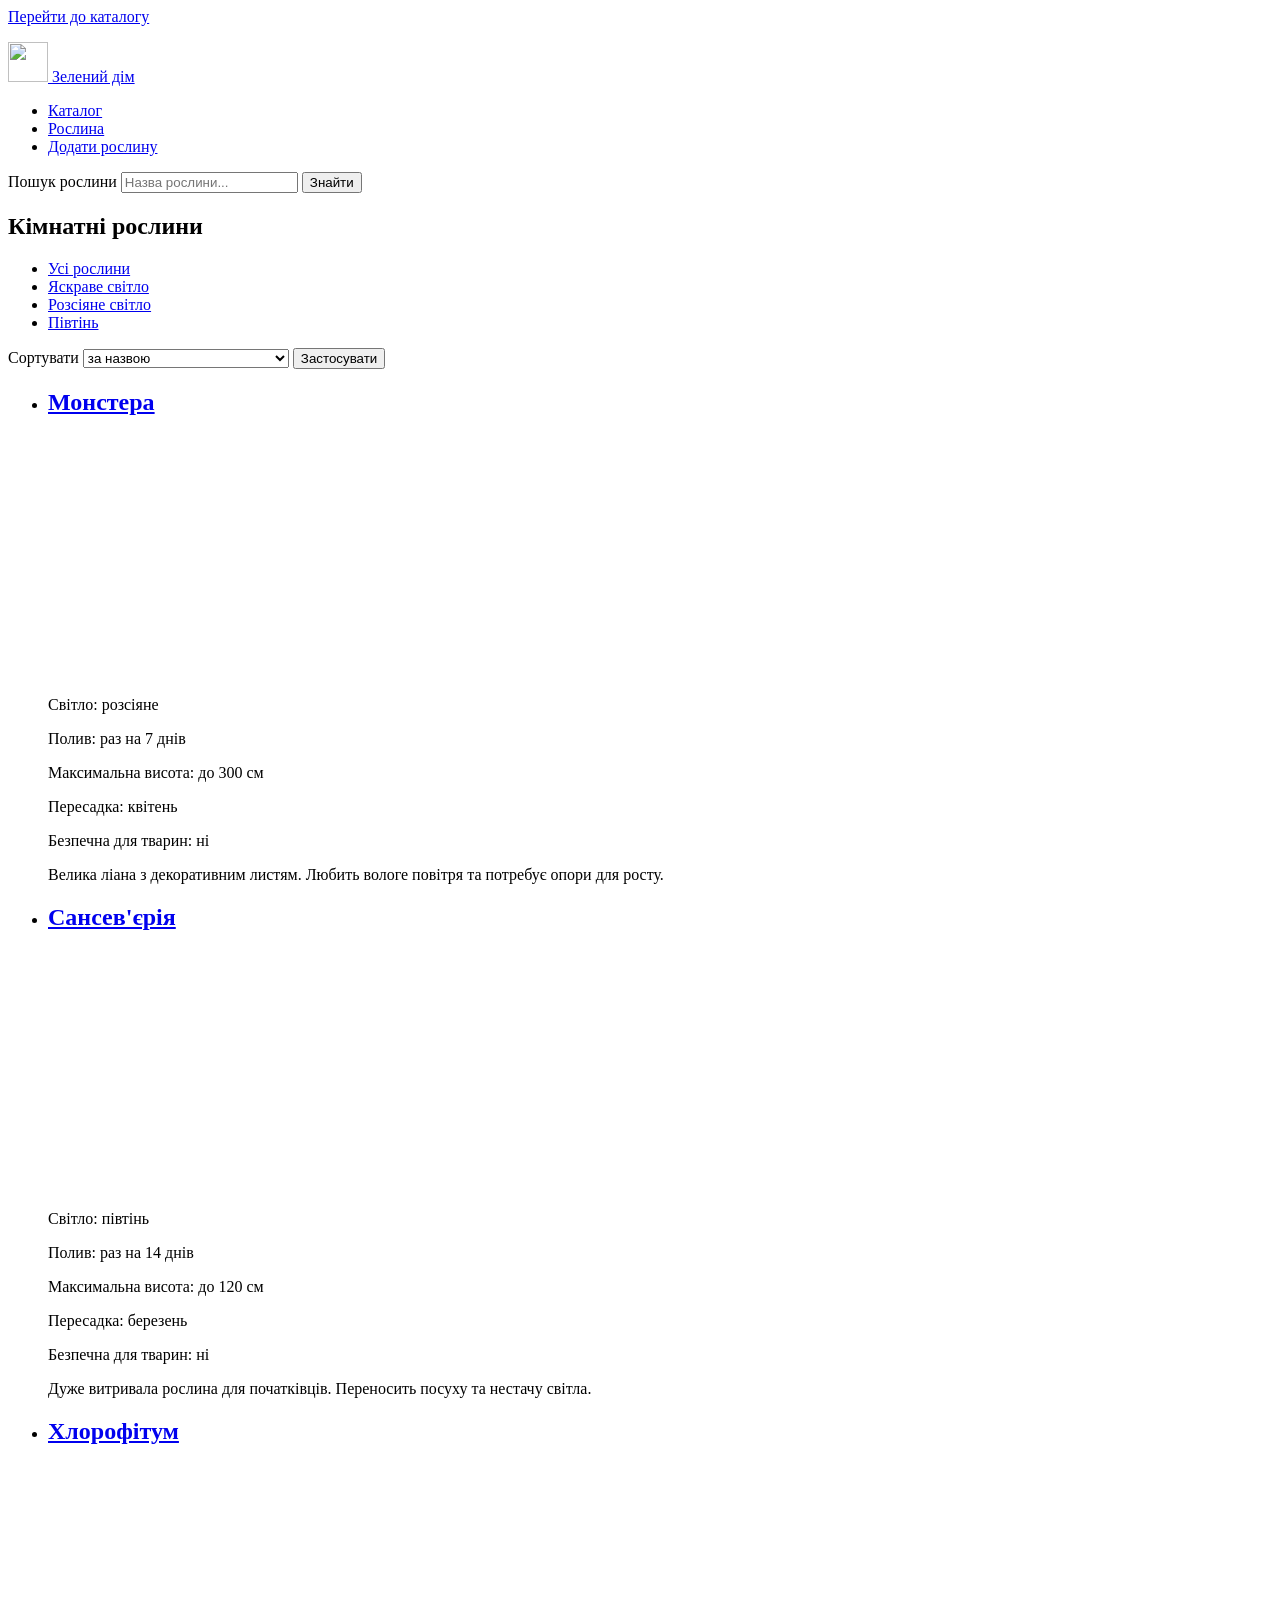
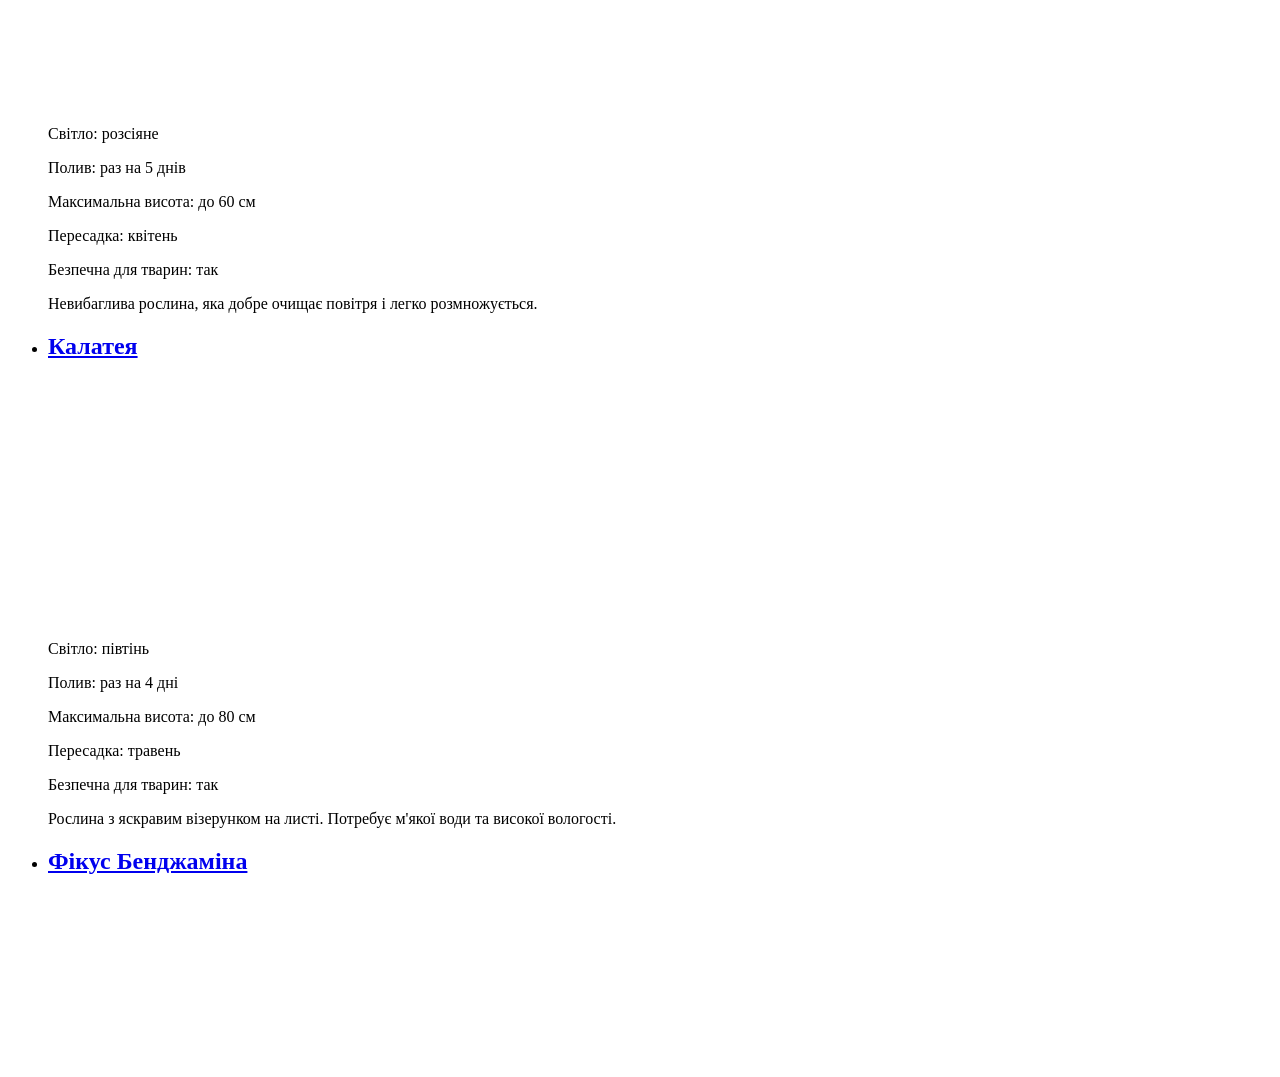
==== index.html @ 75d13a65 "Створено семантичну розмітку каталогу кімнатних рослин" ====
<!DOCTYPE html>
<html lang="uk">
<head>
  <meta charset="UTF-8">
  <meta name="viewport" content="width=device-width, initial-scale=1.0">
  <title>Кімнатні рослини</title>
</head>
<body>
  <a href="#catalog">Перейти до каталогу</a>

  <header>
    <p>
      <a href="#catalog">
        <img src="images/logo.svg" width="40" height="40" alt="">
        Зелений дім
      </a>
    </p>

    <nav aria-label="Основна навігація">
      <ul>
        <li><a href="#catalog">Каталог</a></li>
        <li><a href="#item">Рослина</a></li>
        <li><a href="#add">Додати рослину</a></li>
      </ul>
    </nav>

    <search>
      <form action="#catalog" method="get">
        <label for="search">Пошук рослини</label>
        <input id="search" name="q" type="search" placeholder="Назва рослини..." maxlength="80">
        <button type="submit">Знайти</button>
      </form>
    </search>
  </header>

  <main>
    <section id="catalog" aria-labelledby="catalog-title">
      <h1 id="catalog-title">Кімнатні рослини</h1>

      <nav aria-label="Категорії каталогу">
        <ul>
          <li><a href="#catalog" aria-current="page">Усі рослини</a></li>
          <li><a href="#catalog">Яскраве світло</a></li>
          <li><a href="#catalog">Розсіяне світло</a></li>
          <li><a href="#catalog">Півтінь</a></li>
        </ul>
      </nav>

      <form action="#catalog" method="get">
        <label for="sort">Сортувати</label>
        <select id="sort" name="sort">
          <option value="name" selected>за назвою</option>
          <option value="water-asc">за поливом: спочатку частіше</option>
          <option value="water-desc">за поливом: спочатку рідше</option>
        </select>
        <button type="submit">Застосувати</button>
      </form>

      <ul>
        <li>
          <article id="item">
            <h2><a href="#item">Монстера</a></h2>
            <p>
              <img src="images/monstera-320w.jpg"
                   srcset="images/monstera-320w.jpg 320w, images/monstera-800w.jpg 800w"
                   sizes="(max-width: 600px) 320px, 800px"
                   width="320" height="240"
                   alt="Монстера з великим розрізаним листям">
            </p>
            <p>Світло: розсіяне</p>
            <p>Полив: раз на <data value="7">7 днів</data></p>
            <p>Максимальна висота: до 300 см</p>
            <p>Пересадка: <time datetime="2027-04">квітень</time></p>
            <p>Безпечна для тварин: ні</p>
            <p>Велика ліана з декоративним листям. Любить вологе повітря та потребує опори для росту.</p>
          </article>
        </li>
        <li>
          <article>
            <h2><a href="#item">Сансев'єрія</a></h2>
            <p>
              <img src="images/sansevieria-320w.jpg"
                   srcset="images/sansevieria-320w.jpg 320w, images/sansevieria-800w.jpg 800w"
                   sizes="(max-width: 600px) 320px, 800px"
                   width="320" height="240"
                   alt="Сансев'єрія з прямим смугастим листям"
                   loading="lazy">
            </p>
            <p>Світло: півтінь</p>
            <p>Полив: раз на <data value="14">14 днів</data></p>
            <p>Максимальна висота: до 120 см</p>
            <p>Пересадка: <time datetime="2027-03">березень</time></p>
            <p>Безпечна для тварин: ні</p>
            <p>Дуже витривала рослина для початківців. Переносить посуху та нестачу світла.</p>
          </article>
        </li>
        <li>
          <article>
            <h2><a href="#item">Хлорофітум</a></h2>
            <p>
              <img src="images/chlorophytum-320w.jpg"
                   srcset="images/chlorophytum-320w.jpg 320w, images/chlorophytum-800w.jpg 800w"
                   sizes="(max-width: 600px) 320px, 800px"
                   width="320" height="240"
                   alt="Хлорофітум з довгим смугастим листям"
                   loading="lazy">
            </p>
            <p>Світло: розсіяне</p>
            <p>Полив: раз на <data value="5">5 днів</data></p>
            <p>Максимальна висота: до 60 см</p>
            <p>Пересадка: <time datetime="2027-04">квітень</time></p>
            <p>Безпечна для тварин: так</p>
            <p>Невибаглива рослина, яка добре очищає повітря і легко розмножується.</p>
          </article>
        </li>
        <li>
          <article>
            <h2><a href="#item">Калатея</a></h2>
            <p>
              <img src="images/calathea-320w.jpg"
                   srcset="images/calathea-320w.jpg 320w, images/calathea-800w.jpg 800w"
                   sizes="(max-width: 600px) 320px, 800px"
                   width="320" height="240"
                   alt="Калатея з візерунчастим листям"
                   loading="lazy">
            </p>
            <p>Світло: півтінь</p>
            <p>Полив: раз на <data value="4">4 дні</data></p>
            <p>Максимальна висота: до 80 см</p>
            <p>Пересадка: <time datetime="2027-05">травень</time></p>
            <p>Безпечна для тварин: так</p>
            <p>Рослина з яскравим візерунком на листі. Потребує м'якої води та високої вологості.</p>
          </article>
        </li>
        <li>
          <article>
            <h2><a href="#item">Фікус Бенджаміна</a></h2>
            <p>
              <img src="images/ficus-320w.jpg"
                   srcset="images/ficus-320w.jpg 320w, images/ficus-800w.jpg 800w"
                   sizes="(max-width: 600px) 320px, 800px"
                   width="320" height="240"
                   alt="Фікус Бенджаміна з дрібним глянцевим листям"
                   loading="lazy">
            </p>
            <p>Світло: яскраве</p>
            <p>Полив: раз на <data value="7">7 днів</data></p>
            <p>Максимальна висота: до 300 см</p>
            <p>Пересадка: <time datetime="2027-03">березень</time></p>
            <p>Безпечна для тварин: ні</p>
            <p>Деревце з густою кроною. Не любить переставлянь і протягів.</p>
          </article>
        </li>
        <li>
          <article>
            <h2><a href="#item">Ехеверія</a></h2>
            <p>
              <img src="images/echeveria-320w.jpg"
                   srcset="images/echeveria-320w.jpg 320w, images/echeveria-800w.jpg 800w"
                   sizes="(max-width: 600px) 320px, 800px"
                   width="320" height="240"
                   alt="Ехеверія — сукулент із щільною розеткою листя"
                   loading="lazy">
            </p>
            <p>Світло: яскраве</p>
            <p>Полив: раз на <data value="14">14 днів</data></p>
            <p>Максимальна висота: до 25 см</p>
            <p>Пересадка: <time datetime="2027-04">квітень</time></p>
            <p>Безпечна для тварин: так</p>
            <p>Компактний сукулент для сонячного підвіконня. Поливати лише після просихання ґрунту.</p>
          </article>
        </li>
      </ul>
    </section>

    <section id="add" aria-labelledby="add-title">
      <h2 id="add-title">Додати рослину</h2>
      <form action="#add" method="post">
        <p>
          <label for="water">Полив, раз на скільки днів</label>
          <input id="water" name="water" type="number" required min="1" max="60" step="1" placeholder="7">
        </p>

        <p>
          <label for="repot">Місяць пересадки</label>
          <input id="repot" name="repot" type="text" required maxlength="20" placeholder="Квітень" pattern="^[А-Яа-яІіЇїЄє]+$" title="Вкажіть місяць кирилицею">
        </p>

        <p>
          <label for="image">Посилання на зображення</label>
          <input id="image" name="image" type="url" maxlength="2048" placeholder="https://">
        </p>

        <p>
          <label for="description">Опис догляду</label>
          <textarea id="description" name="description" required maxlength="300" rows="4" placeholder="Короткий опис догляду за рослиною"></textarea>
        </p>

        <fieldset>
          <p>
            <label>
              <input id="pet-safe" name="petSafe" type="checkbox">
              Безпечна для тварин
            </label>
          </p>
        </fieldset>

        <p>
          <button type="submit">Зберегти</button>
          <button type="reset">Скасувати</button>
        </p>
      </form>
    </section>
  </main>

  <footer id="contacts">
    <h2>Контактна інформація</h2>
    <address>
      <p>Розробник: Чирва Данііл, група ІН-42/1</p>
      <p>Email: <a href="mailto:dominatorunior@gmail.com">dominatorunior@gmail.com</a></p>
      <p>GitHub: <a href="https://github.com/chyrva79-tech/WEB-houseplants-project">chyrva79-tech/WEB-houseplants-project</a></p>
    </address>
    <p>&copy; 2026 Кімнатні рослини. Усі права захищено.</p>
  </footer>
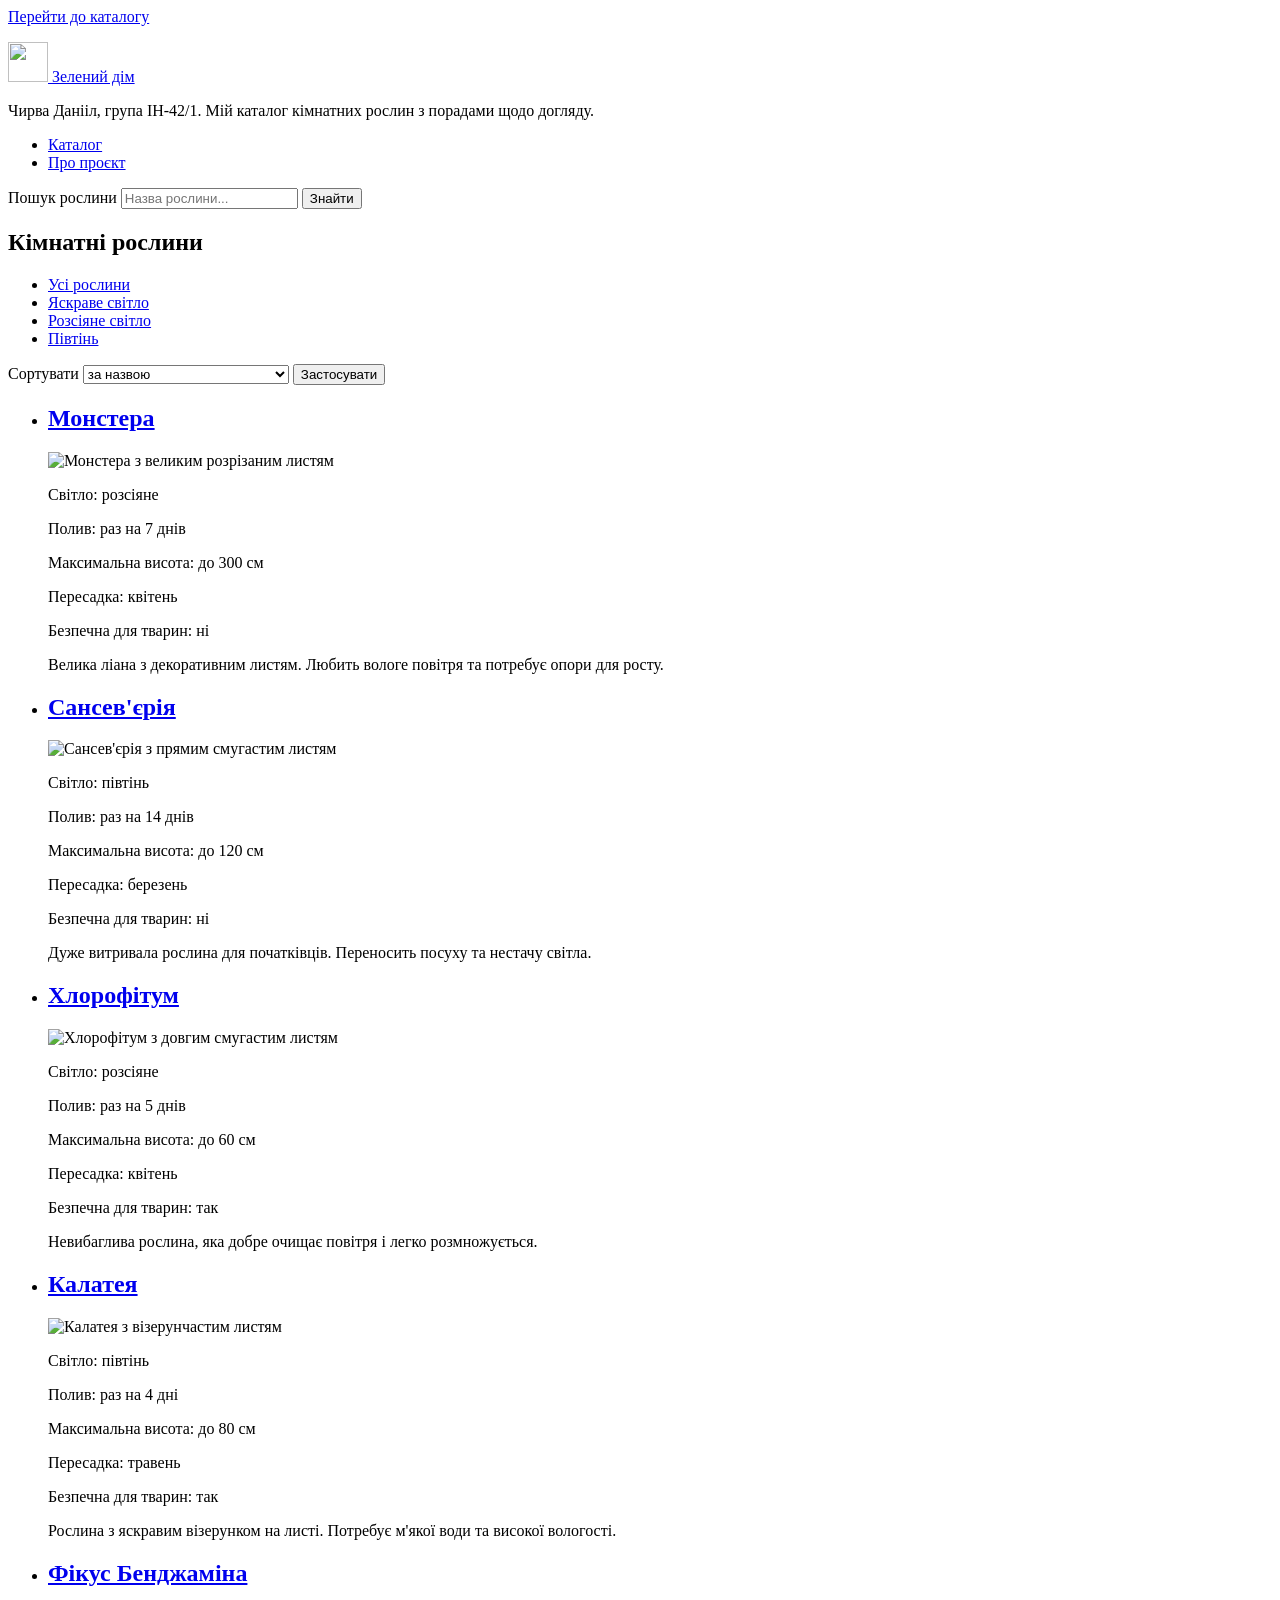
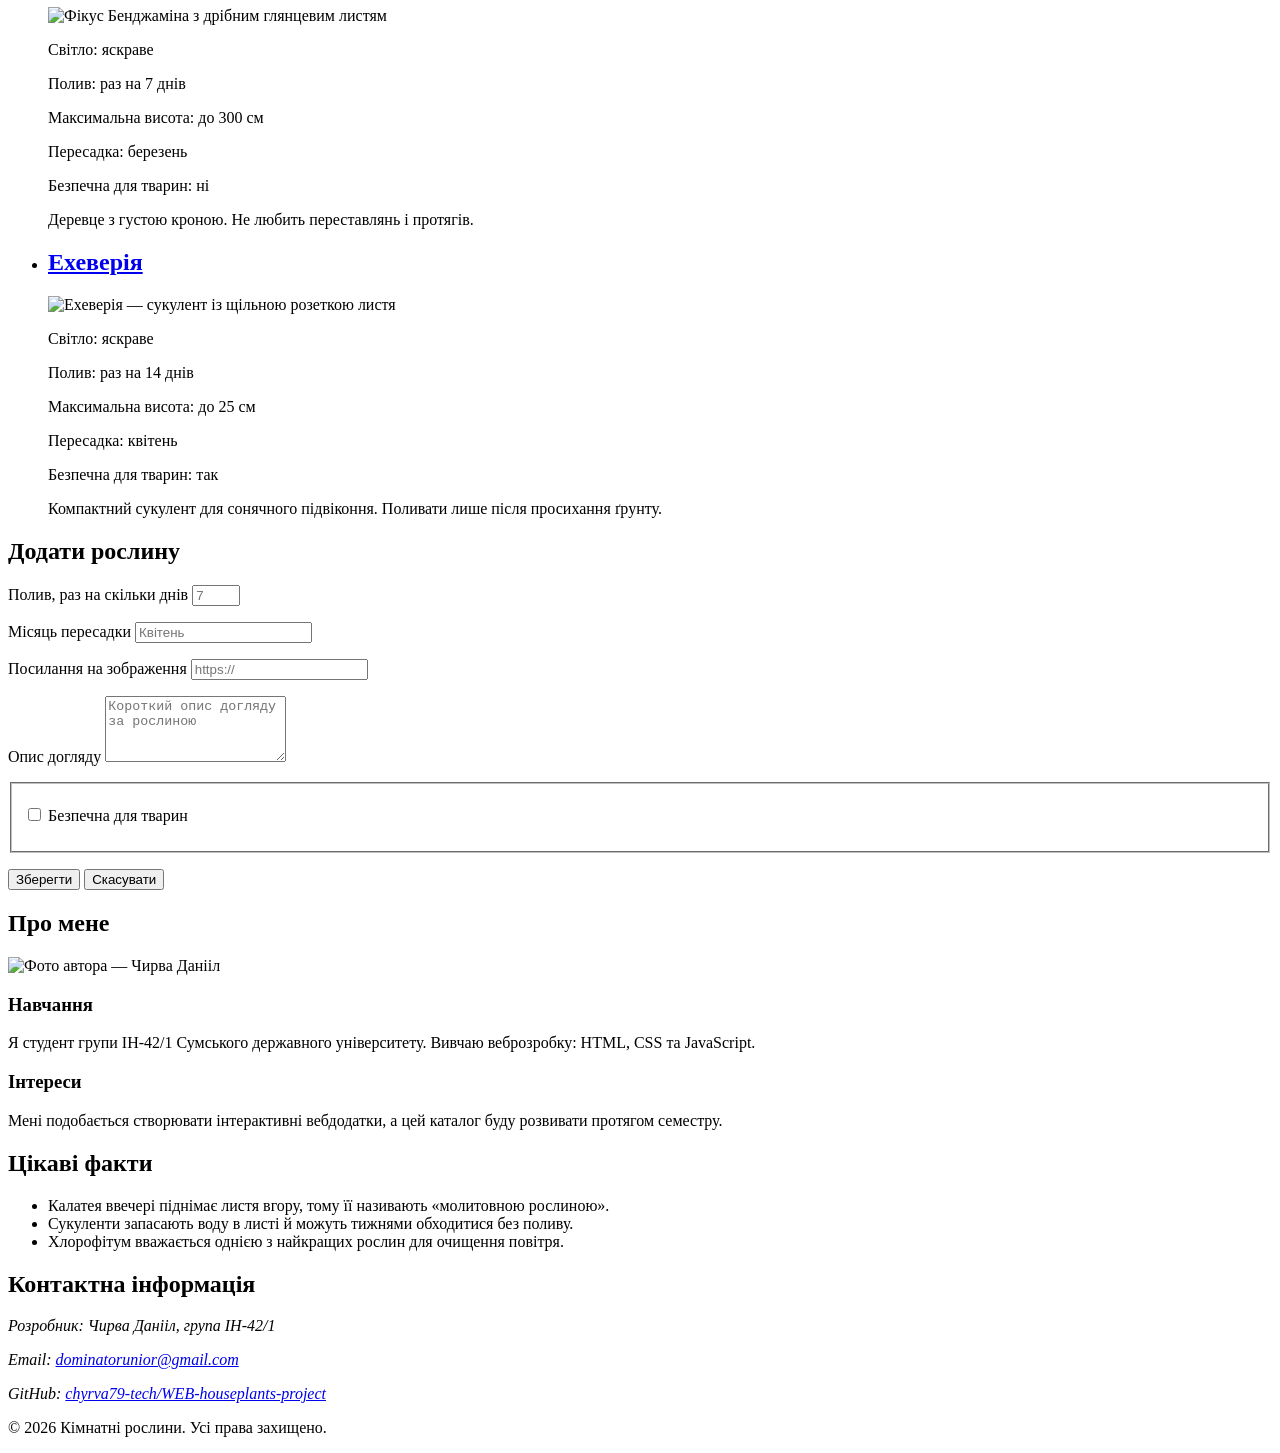
==== commit 1f782ea0: "Картки каталогу пов'язано зі сторінкою опису рослини, додано favicon" ====
--- a/index.html
+++ b/index.html
@@ -3,29 +3,31 @@
 <head>
   <meta charset="UTF-8">
   <meta name="viewport" content="width=device-width, initial-scale=1.0">
-  <title>Кімнатні рослини</title>
+  <title>Каталог кімнатних рослин – Зелений дім</title>
+  <meta name="description" content="Каталог кімнатних рослин: вимоги до світла, частота поливу, висота та безпечність для тварин.">
+  <link rel="icon" href="favicon.ico" type="image/x-icon">
 </head>
 <body>
   <a href="#catalog">Перейти до каталогу</a>
 
   <header>
     <p>
-      <a href="#catalog">
+      <a href="index.html">
         <img src="images/logo.svg" width="40" height="40" alt="">
         Зелений дім
       </a>
     </p>
+    <p class="owner">Чирва Данііл, група ІН-42/1. Мій каталог кімнатних рослин з порадами щодо догляду.</p>
 
     <nav aria-label="Основна навігація">
       <ul>
-        <li><a href="#catalog">Каталог</a></li>
-        <li><a href="#item">Рослина</a></li>
-        <li><a href="#add">Додати рослину</a></li>
+        <li><a href="index.html" aria-current="page">Каталог</a></li>
+        <li><a href="about.html">Про проєкт</a></li>
       </ul>
     </nav>
 
     <search>
-      <form action="#catalog" method="get">
+      <form action="index.html" method="get">
         <label for="search">Пошук рослини</label>
         <input id="search" name="q" type="search" placeholder="Назва рослини..." maxlength="80">
         <button type="submit">Знайти</button>
@@ -46,7 +48,7 @@
         </ul>
       </nav>
 
-      <form action="#catalog" method="get">
+      <form class="sort-form" action="#catalog" method="get">
         <label for="sort">Сортувати</label>
         <select id="sort" name="sort">
           <option value="name" selected>за назвою</option>
@@ -56,16 +58,18 @@
         <button type="submit">Застосувати</button>
       </form>
 
-      <ul>
-        <li>
-          <article id="item">
-            <h2><a href="#item">Монстера</a></h2>
+      <ul class="catalog-list">
+        <li>
+          <article class="plant-card">
+            <h2><a href="details.html">Монстера</a></h2>
             <p>
               <img src="images/monstera-320w.jpg"
                    srcset="images/monstera-320w.jpg 320w, images/monstera-800w.jpg 800w"
                    sizes="(max-width: 600px) 320px, 800px"
                    width="320" height="240"
-                   alt="Монстера з великим розрізаним листям">
+                   title="Монстера"
+                   alt="Монстера з великим розрізаним листям"
+                   fetchpriority="high">
             </p>
             <p>Світло: розсіяне</p>
             <p>Полив: раз на <data value="7">7 днів</data></p>
@@ -76,13 +80,14 @@
           </article>
         </li>
         <li>
-          <article>
-            <h2><a href="#item">Сансев'єрія</a></h2>
+          <article class="plant-card">
+            <h2><a href="details.html">Сансев'єрія</a></h2>
             <p>
               <img src="images/sansevieria-320w.jpg"
                    srcset="images/sansevieria-320w.jpg 320w, images/sansevieria-800w.jpg 800w"
                    sizes="(max-width: 600px) 320px, 800px"
                    width="320" height="240"
+                   title="Сансев'єрія"
                    alt="Сансев'єрія з прямим смугастим листям"
                    loading="lazy">
             </p>
@@ -95,13 +100,14 @@
           </article>
         </li>
         <li>
-          <article>
-            <h2><a href="#item">Хлорофітум</a></h2>
+          <article class="plant-card">
+            <h2><a href="details.html">Хлорофітум</a></h2>
             <p>
               <img src="images/chlorophytum-320w.jpg"
                    srcset="images/chlorophytum-320w.jpg 320w, images/chlorophytum-800w.jpg 800w"
                    sizes="(max-width: 600px) 320px, 800px"
                    width="320" height="240"
+                   title="Хлорофітум"
                    alt="Хлорофітум з довгим смугастим листям"
                    loading="lazy">
             </p>
@@ -114,13 +120,14 @@
           </article>
         </li>
         <li>
-          <article>
-            <h2><a href="#item">Калатея</a></h2>
+          <article class="plant-card">
+            <h2><a href="details.html">Калатея</a></h2>
             <p>
               <img src="images/calathea-320w.jpg"
                    srcset="images/calathea-320w.jpg 320w, images/calathea-800w.jpg 800w"
                    sizes="(max-width: 600px) 320px, 800px"
                    width="320" height="240"
+                   title="Калатея"
                    alt="Калатея з візерунчастим листям"
                    loading="lazy">
             </p>
@@ -133,13 +140,14 @@
           </article>
         </li>
         <li>
-          <article>
-            <h2><a href="#item">Фікус Бенджаміна</a></h2>
+          <article class="plant-card">
+            <h2><a href="details.html">Фікус Бенджаміна</a></h2>
             <p>
               <img src="images/ficus-320w.jpg"
                    srcset="images/ficus-320w.jpg 320w, images/ficus-800w.jpg 800w"
                    sizes="(max-width: 600px) 320px, 800px"
                    width="320" height="240"
+                   title="Фікус Бенджаміна"
                    alt="Фікус Бенджаміна з дрібним глянцевим листям"
                    loading="lazy">
             </p>
@@ -152,13 +160,14 @@
           </article>
         </li>
         <li>
-          <article>
-            <h2><a href="#item">Ехеверія</a></h2>
+          <article class="plant-card">
+            <h2><a href="details.html">Ехеверія</a></h2>
             <p>
               <img src="images/echeveria-320w.jpg"
                    srcset="images/echeveria-320w.jpg 320w, images/echeveria-800w.jpg 800w"
                    sizes="(max-width: 600px) 320px, 800px"
                    width="320" height="240"
+                   title="Ехеверія"
                    alt="Ехеверія — сукулент із щільною розеткою листя"
                    loading="lazy">
             </p>
@@ -173,7 +182,7 @@
       </ul>
     </section>
 
-    <section id="add" aria-labelledby="add-title">
+    <section id="add" class="add-plant" aria-labelledby="add-title">
       <h2 id="add-title">Додати рослину</h2>
       <form action="#add" method="post">
         <p>
@@ -211,7 +220,30 @@
         </p>
       </form>
     </section>
+
+    <article id="about" class="about" aria-labelledby="about-title">
+      <h2 id="about-title">Про мене</h2>
+      <p>
+        <img src="images/avatar.jpg" width="220" height="300"
+             alt="Фото автора — Чирва Данііл"
+             title="Чирва Данііл"
+             loading="lazy">
+      </p>
+      <h3>Навчання</h3>
+      <p>Я студент групи ІН-42/1 Сумського державного університету. Вивчаю веброзробку: HTML, CSS та JavaScript.</p>
+      <h3>Інтереси</h3>
+      <p>Мені подобається створювати інтерактивні вебдодатки, а цей каталог буду розвивати протягом семестру.</p>
+    </article>
   </main>
+
+  <aside class="facts" aria-labelledby="facts-title">
+    <h2 id="facts-title">Цікаві факти</h2>
+    <ul>
+      <li>Калатея ввечері піднімає листя вгору, тому її називають «молитовною рослиною».</li>
+      <li>Сукуленти запасають воду в листі й можуть тижнями обходитися без поливу.</li>
+      <li>Хлорофітум вважається однією з найкращих рослин для очищення повітря.</li>
+    </ul>
+  </aside>
 
   <footer id="contacts">
     <h2>Контактна інформація</h2>
@@ -220,5 +252,7 @@
       <p>Email: <a href="mailto:dominatorunior@gmail.com">dominatorunior@gmail.com</a></p>
       <p>GitHub: <a href="https://github.com/chyrva79-tech/WEB-houseplants-project">chyrva79-tech/WEB-houseplants-project</a></p>
     </address>
-    <p>&copy; 2026 Кімнатні рослини. Усі права захищено.</p>
-  </footer>+    <p>&copy; <time datetime="2026">2026</time> Кімнатні рослини. Усі права захищено.</p>
+  </footer>
+</body>
+</html>
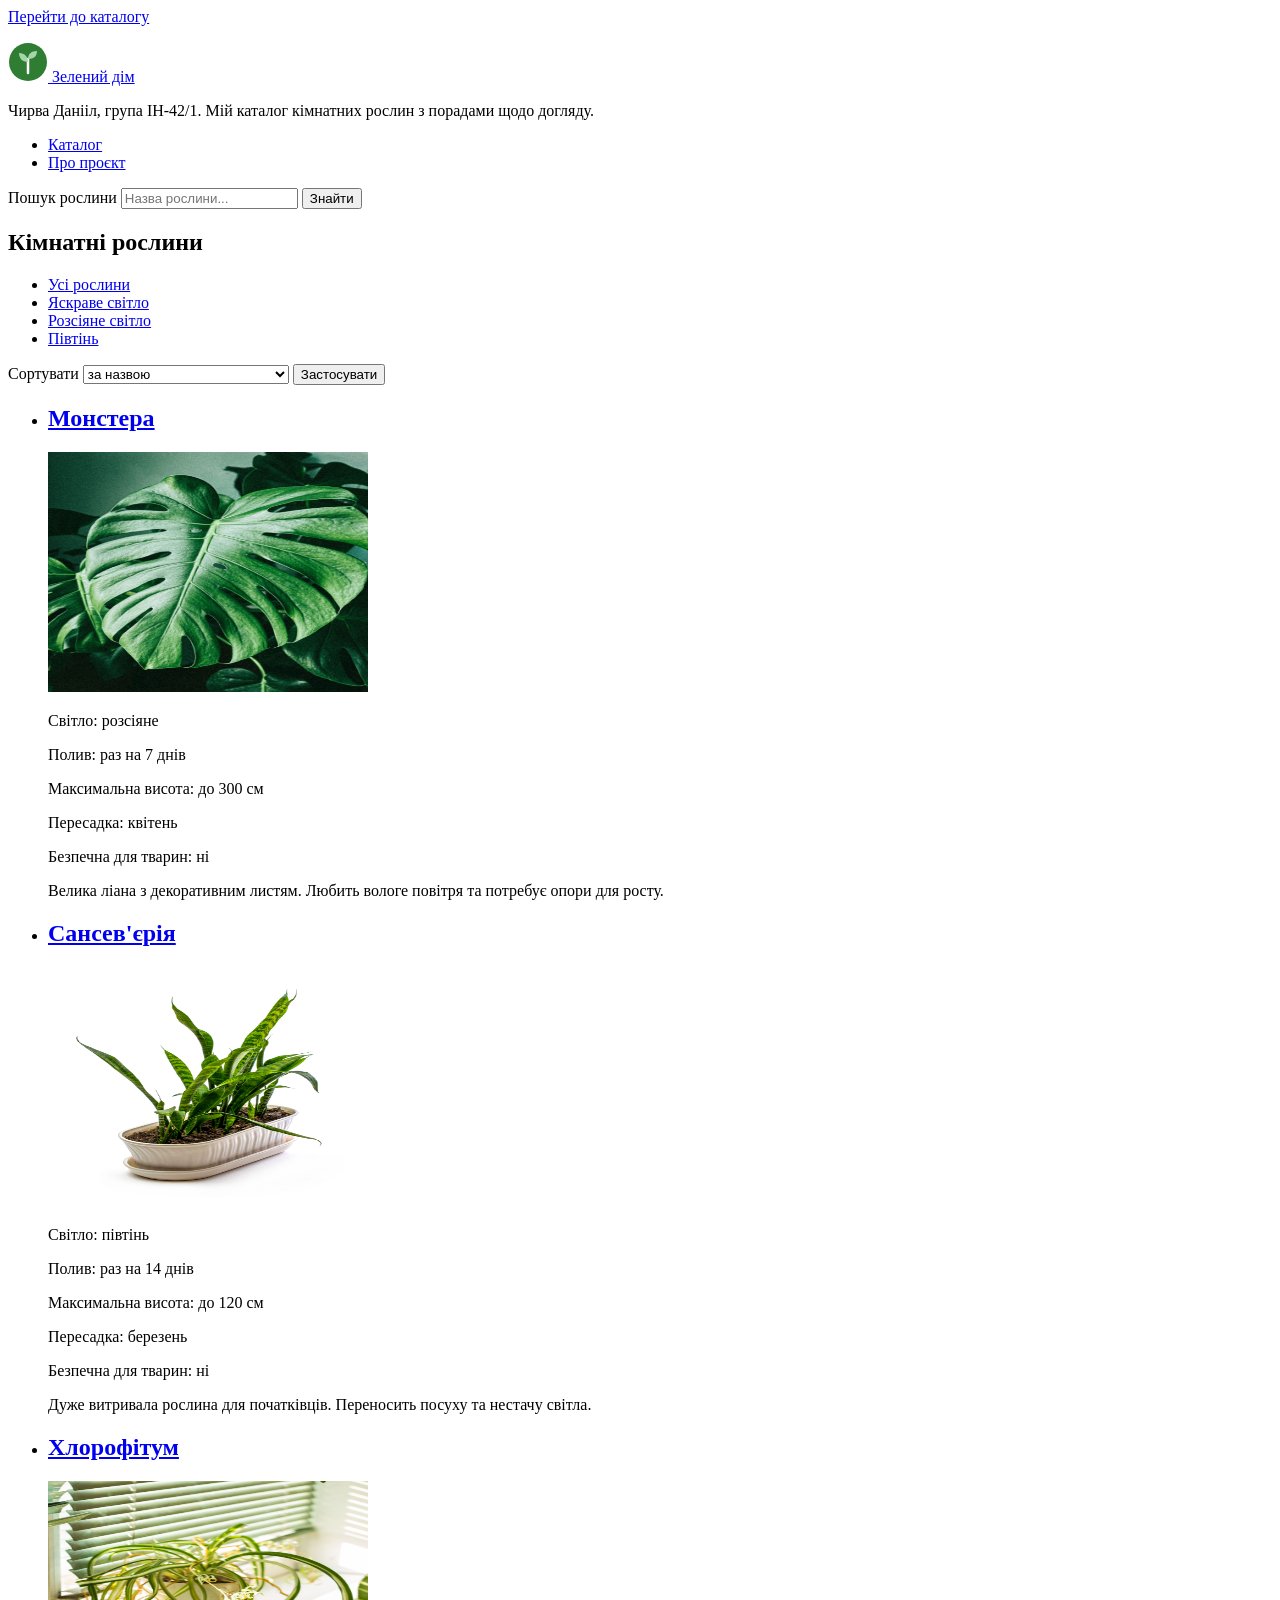
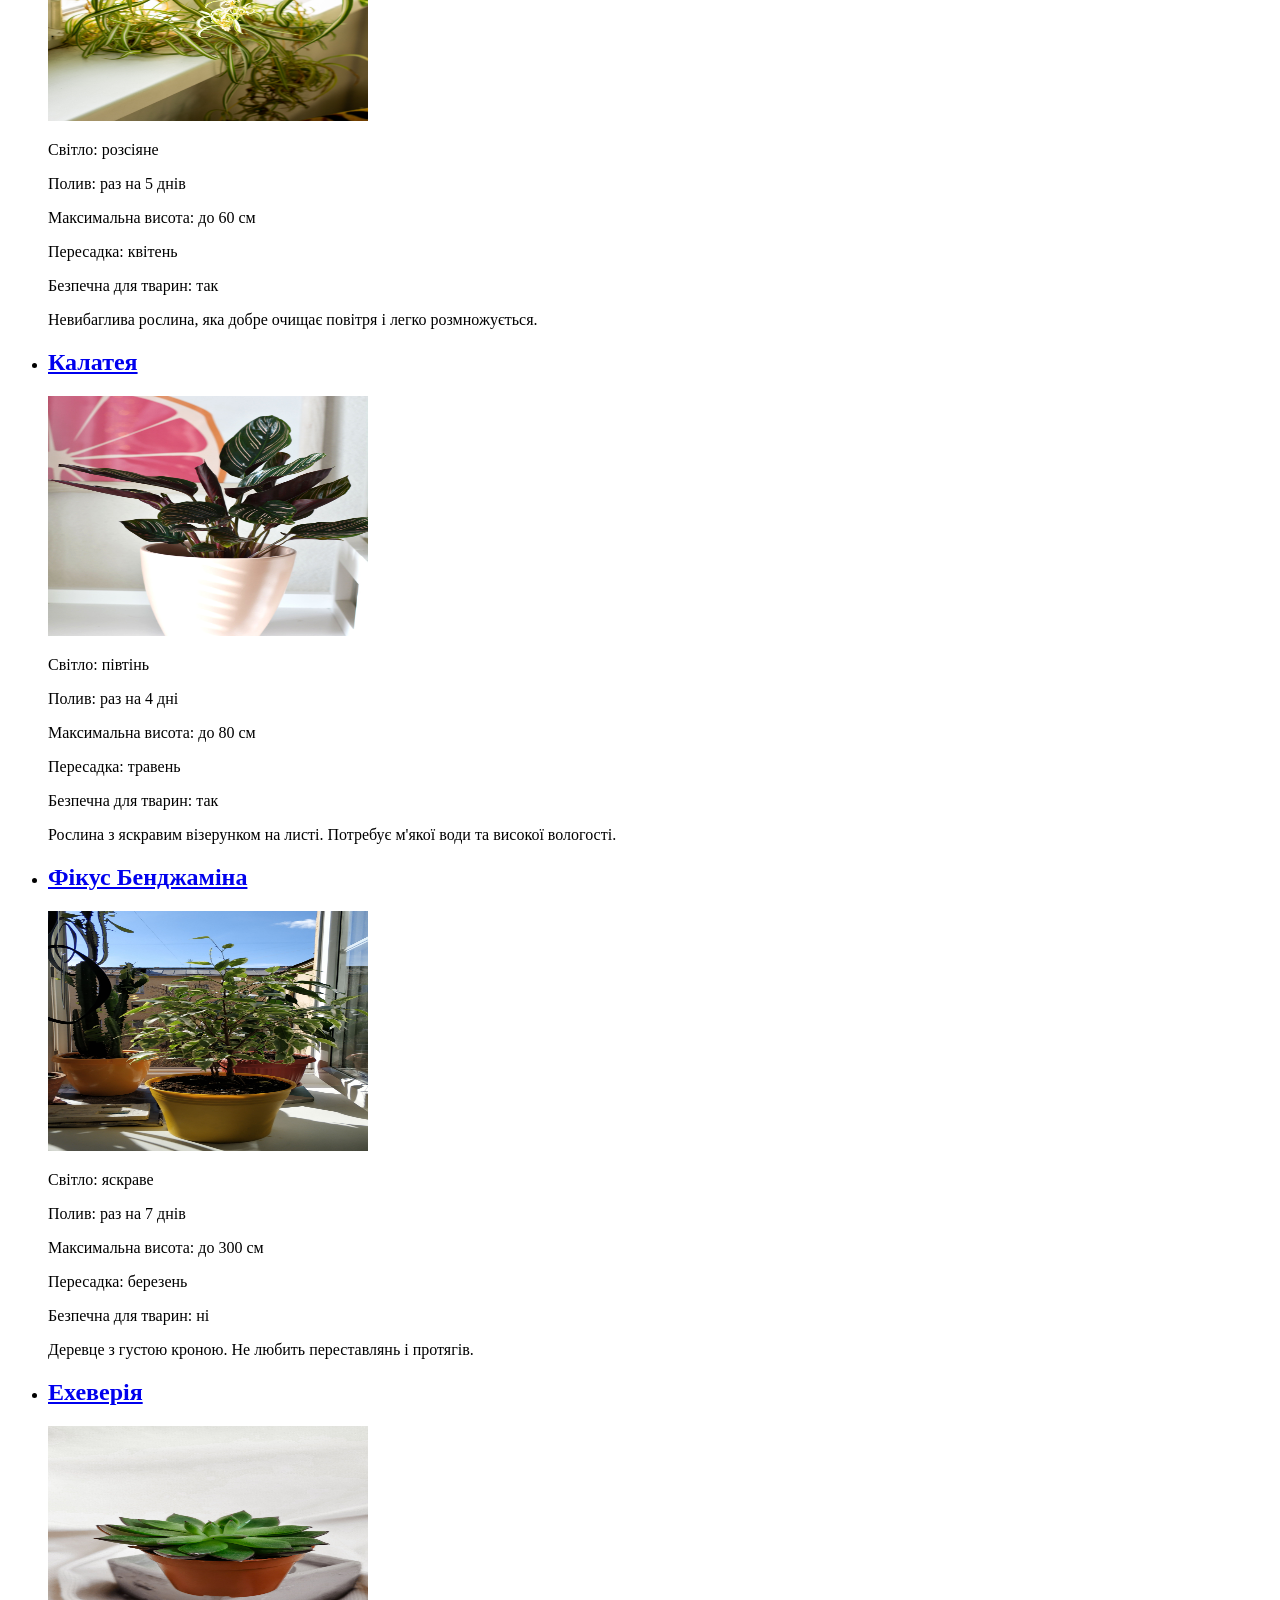
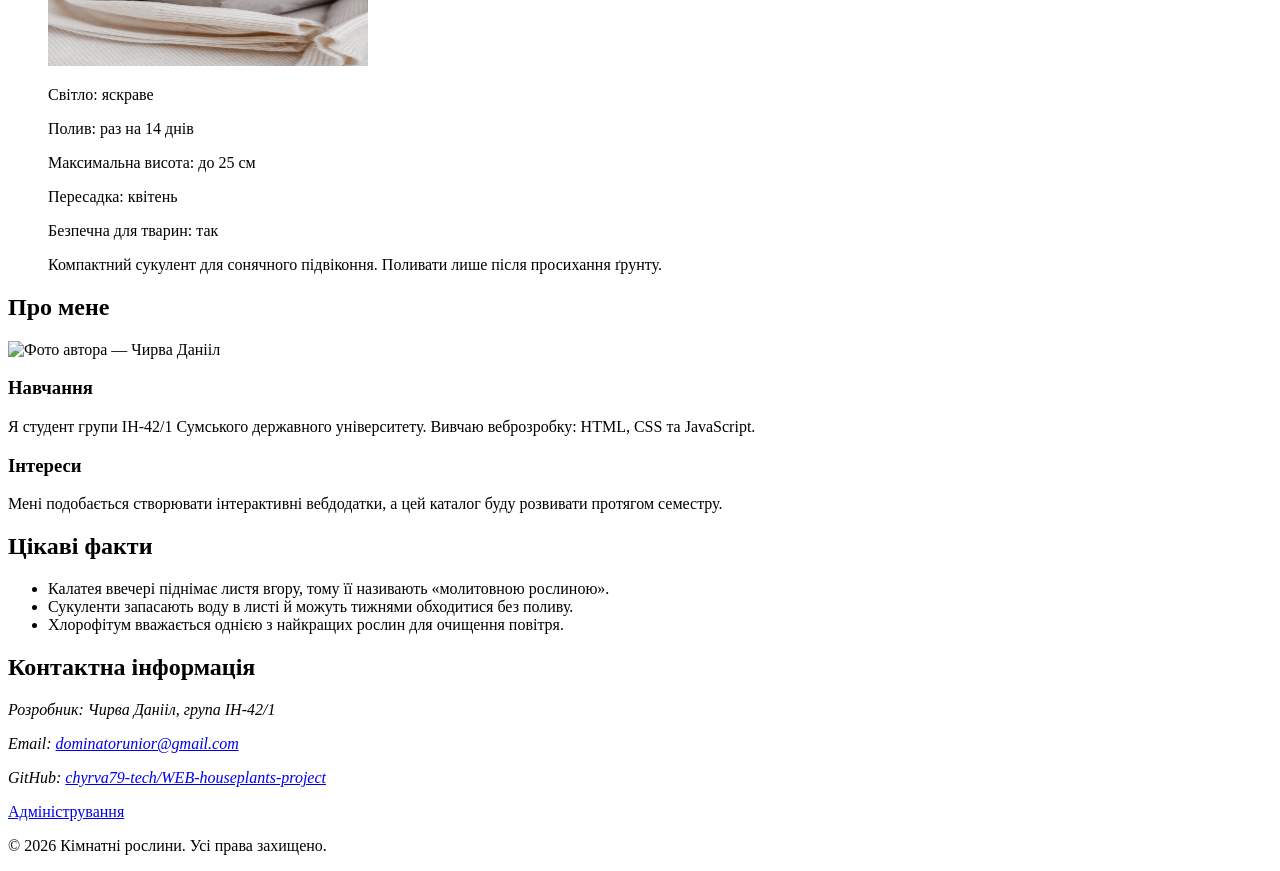
==== commit c705bcac: "Створено сторінку адміністрування з таблицею рослин і формою додавання" ====
--- a/index.html
+++ b/index.html
@@ -9,7 +9,7 @@
 </head>
 <body>
   <a href="#catalog">Перейти до каталогу</a>
-
+ 
   <header>
     <p>
       <a href="index.html">
@@ -18,14 +18,14 @@
       </a>
     </p>
     <p class="owner">Чирва Данііл, група ІН-42/1. Мій каталог кімнатних рослин з порадами щодо догляду.</p>
-
+ 
     <nav aria-label="Основна навігація">
       <ul>
         <li><a href="index.html" aria-current="page">Каталог</a></li>
         <li><a href="about.html">Про проєкт</a></li>
       </ul>
     </nav>
-
+ 
     <search>
       <form action="index.html" method="get">
         <label for="search">Пошук рослини</label>
@@ -34,11 +34,11 @@
       </form>
     </search>
   </header>
-
+ 
   <main>
     <section id="catalog" aria-labelledby="catalog-title">
       <h1 id="catalog-title">Кімнатні рослини</h1>
-
+ 
       <nav aria-label="Категорії каталогу">
         <ul>
           <li><a href="#catalog" aria-current="page">Усі рослини</a></li>
@@ -47,7 +47,7 @@
           <li><a href="#catalog">Півтінь</a></li>
         </ul>
       </nav>
-
+ 
       <form class="sort-form" action="#catalog" method="get">
         <label for="sort">Сортувати</label>
         <select id="sort" name="sort">
@@ -57,7 +57,7 @@
         </select>
         <button type="submit">Застосувати</button>
       </form>
-
+ 
       <ul class="catalog-list">
         <li>
           <article class="plant-card">
@@ -181,46 +181,7 @@
         </li>
       </ul>
     </section>
-
-    <section id="add" class="add-plant" aria-labelledby="add-title">
-      <h2 id="add-title">Додати рослину</h2>
-      <form action="#add" method="post">
-        <p>
-          <label for="water">Полив, раз на скільки днів</label>
-          <input id="water" name="water" type="number" required min="1" max="60" step="1" placeholder="7">
-        </p>
-
-        <p>
-          <label for="repot">Місяць пересадки</label>
-          <input id="repot" name="repot" type="text" required maxlength="20" placeholder="Квітень" pattern="^[А-Яа-яІіЇїЄє]+$" title="Вкажіть місяць кирилицею">
-        </p>
-
-        <p>
-          <label for="image">Посилання на зображення</label>
-          <input id="image" name="image" type="url" maxlength="2048" placeholder="https://">
-        </p>
-
-        <p>
-          <label for="description">Опис догляду</label>
-          <textarea id="description" name="description" required maxlength="300" rows="4" placeholder="Короткий опис догляду за рослиною"></textarea>
-        </p>
-
-        <fieldset>
-          <p>
-            <label>
-              <input id="pet-safe" name="petSafe" type="checkbox">
-              Безпечна для тварин
-            </label>
-          </p>
-        </fieldset>
-
-        <p>
-          <button type="submit">Зберегти</button>
-          <button type="reset">Скасувати</button>
-        </p>
-      </form>
-    </section>
-
+ 
     <article id="about" class="about" aria-labelledby="about-title">
       <h2 id="about-title">Про мене</h2>
       <p>
@@ -235,7 +196,7 @@
       <p>Мені подобається створювати інтерактивні вебдодатки, а цей каталог буду розвивати протягом семестру.</p>
     </article>
   </main>
-
+ 
   <aside class="facts" aria-labelledby="facts-title">
     <h2 id="facts-title">Цікаві факти</h2>
     <ul>
@@ -244,7 +205,7 @@
       <li>Хлорофітум вважається однією з найкращих рослин для очищення повітря.</li>
     </ul>
   </aside>
-
+ 
   <footer id="contacts">
     <h2>Контактна інформація</h2>
     <address>
@@ -252,7 +213,9 @@
       <p>Email: <a href="mailto:dominatorunior@gmail.com">dominatorunior@gmail.com</a></p>
       <p>GitHub: <a href="https://github.com/chyrva79-tech/WEB-houseplants-project">chyrva79-tech/WEB-houseplants-project</a></p>
     </address>
+    <p><a href="admin.html">Адміністрування</a></p>
     <p>&copy; <time datetime="2026">2026</time> Кімнатні рослини. Усі права захищено.</p>
   </footer>
 </body>
-</html>+</html>
+ 
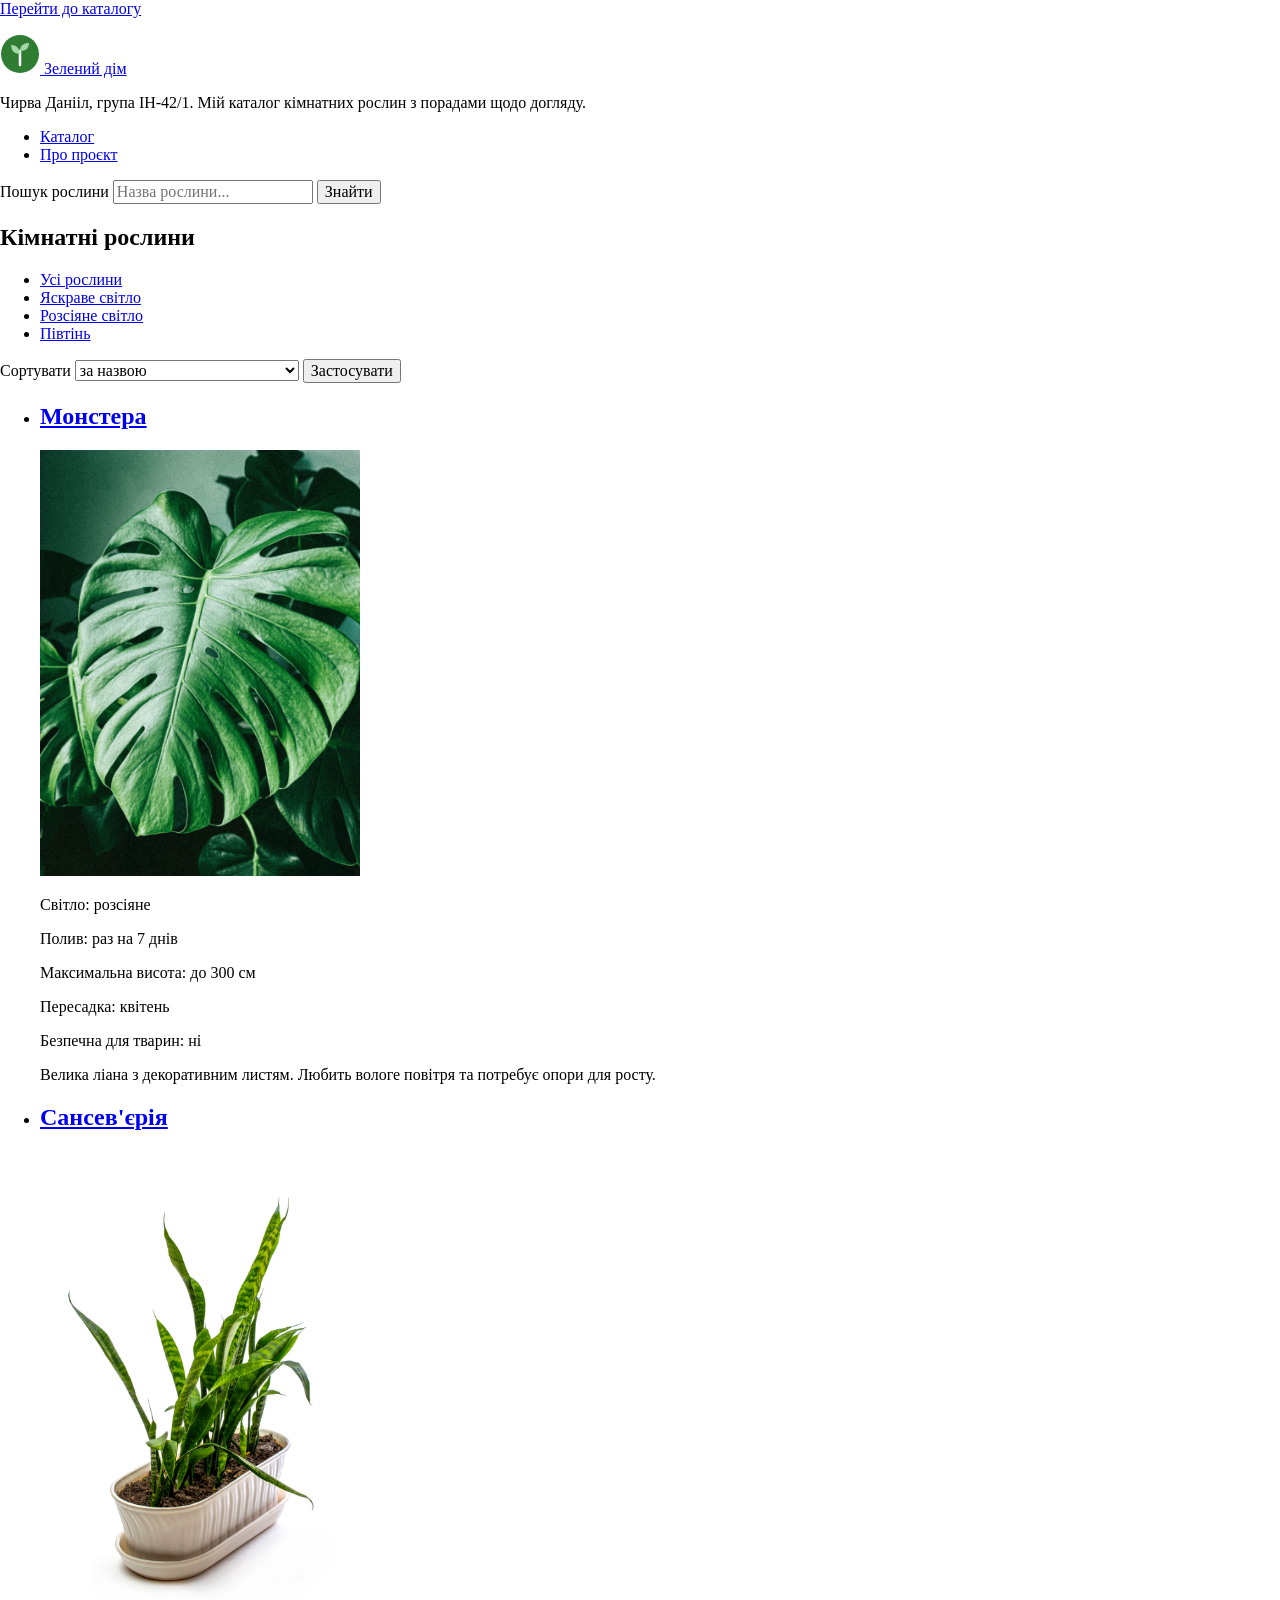
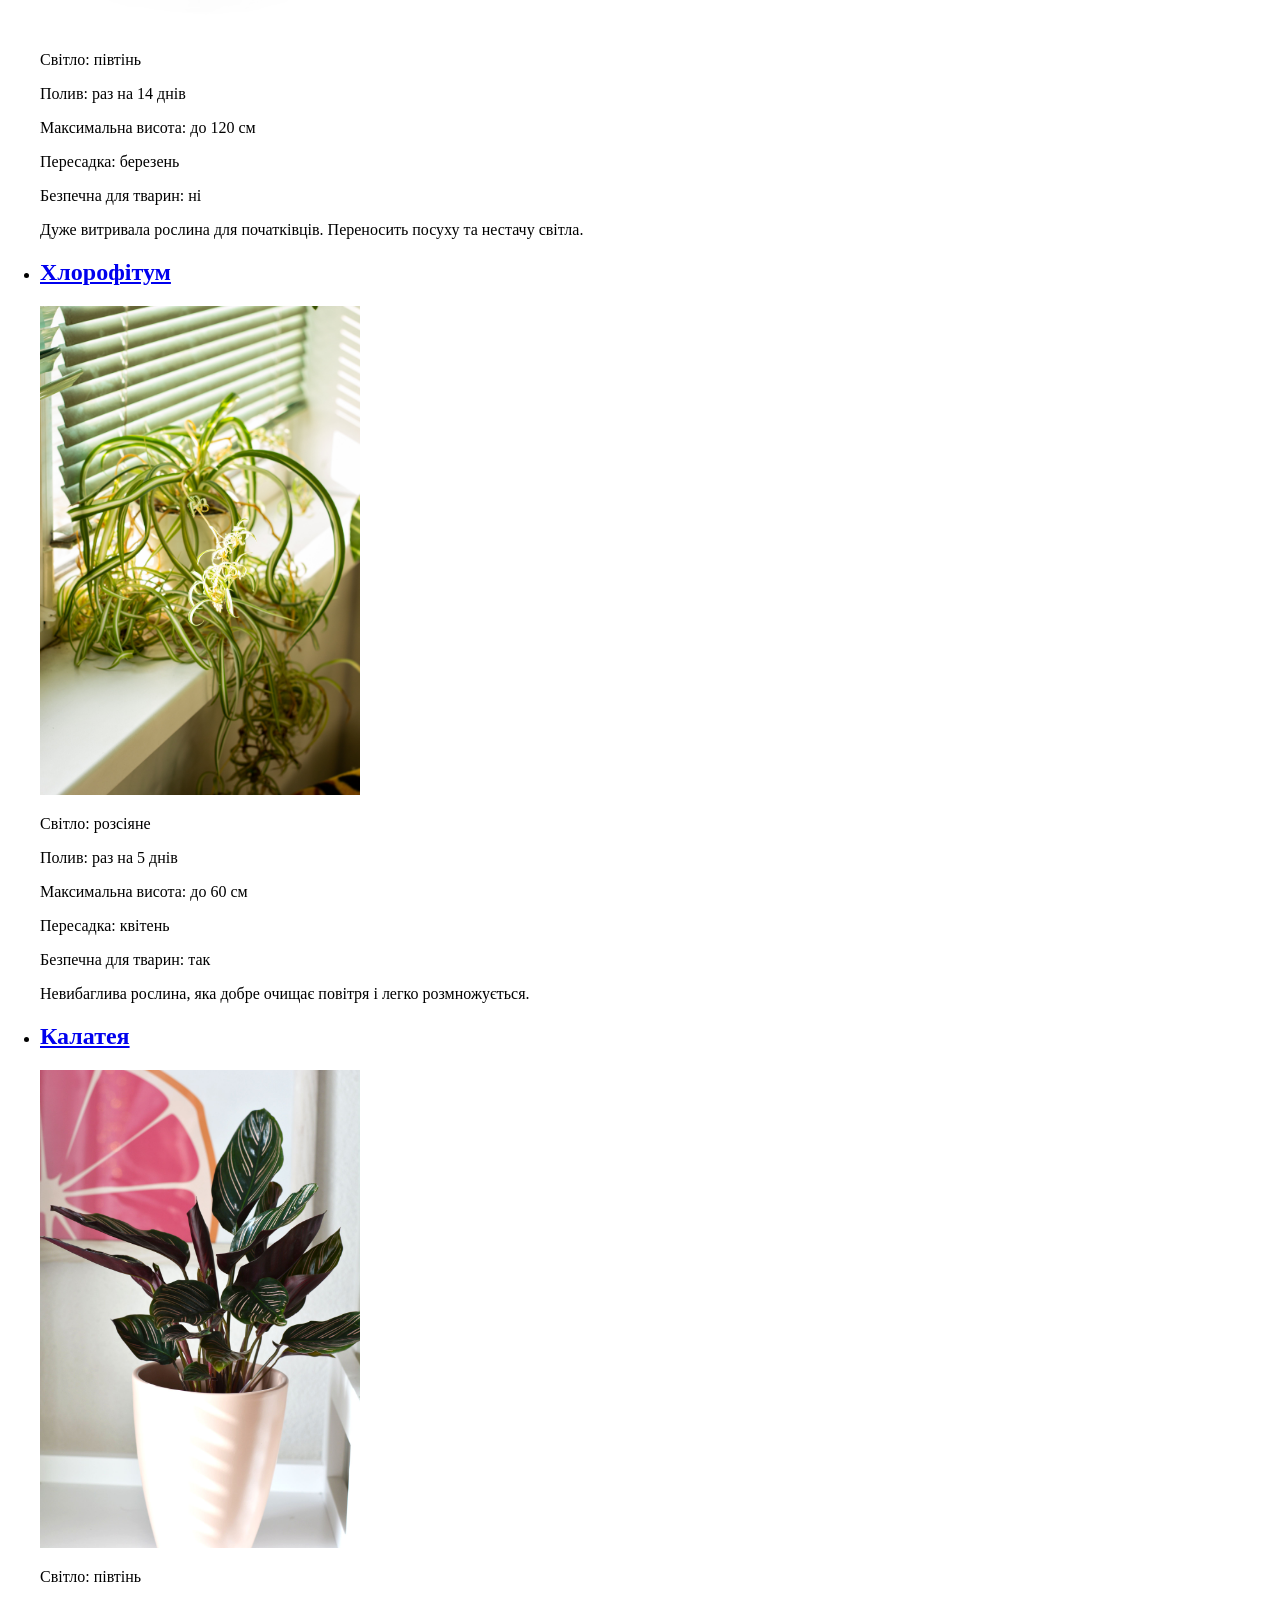
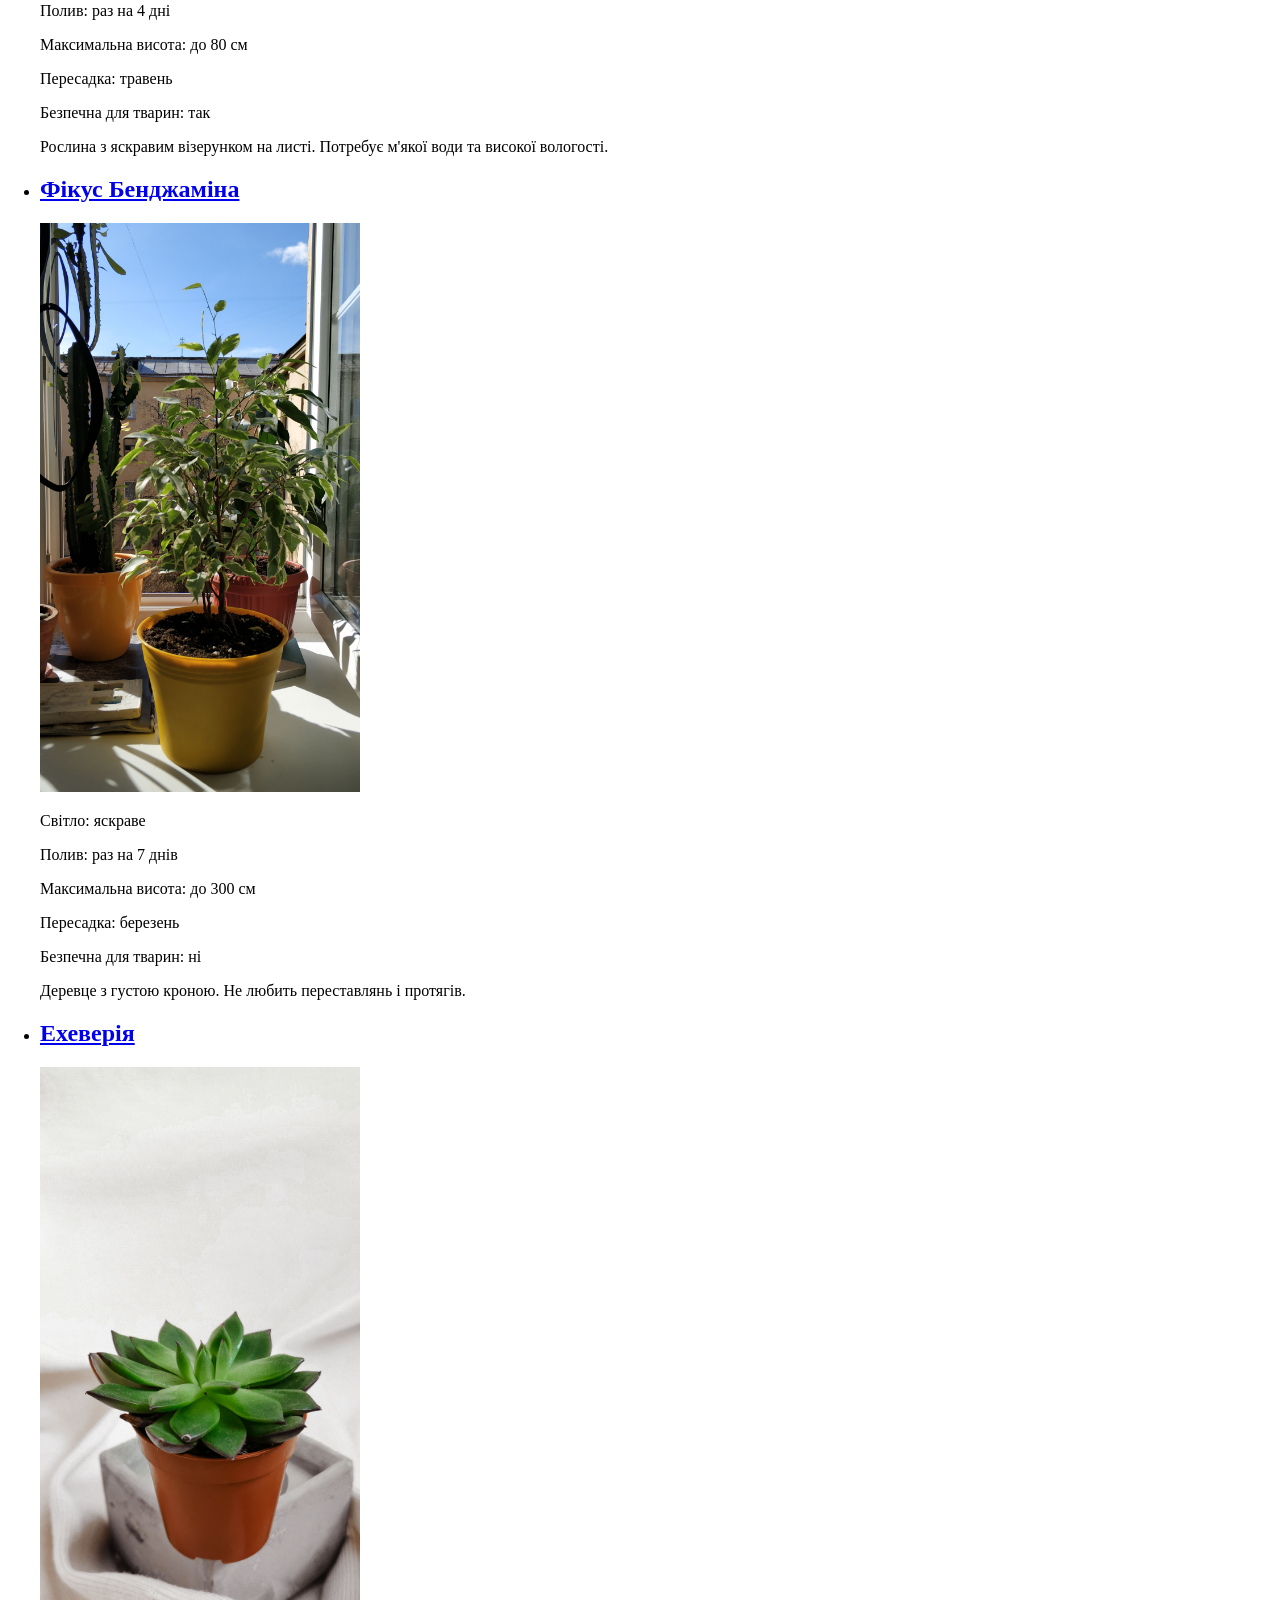
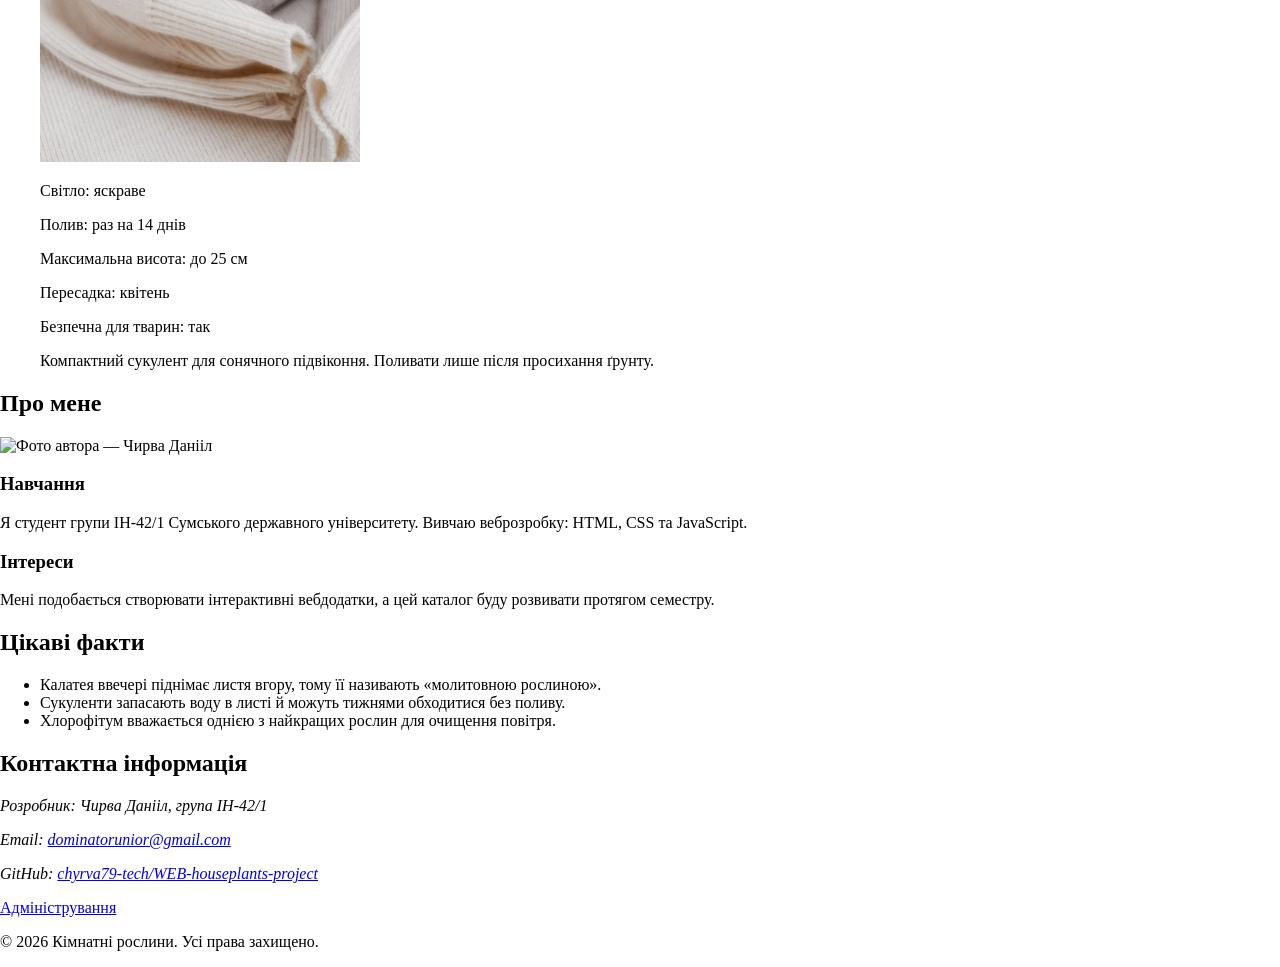
==== commit 5f044378: "Підключено main.css, оголошено каскадні шари й дизайн-токени, додано класи BEM" ====
--- a/index.html
+++ b/index.html
@@ -6,64 +6,65 @@
   <title>Каталог кімнатних рослин – Зелений дім</title>
   <meta name="description" content="Каталог кімнатних рослин: вимоги до світла, частота поливу, висота та безпечність для тварин.">
   <link rel="icon" href="favicon.ico" type="image/x-icon">
+  <link rel="stylesheet" href="css/main.css">
 </head>
 <body>
-  <a href="#catalog">Перейти до каталогу</a>
- 
-  <header>
-    <p>
-      <a href="index.html">
-        <img src="images/logo.svg" width="40" height="40" alt="">
+  <a class="skip-link" href="#catalog">Перейти до каталогу</a>
+ 
+  <header class="site-header">
+    <p class="brand">
+      <a class="brand__link" href="index.html">
+        <img class="brand__logo" src="images/logo.svg" width="40" height="40" alt="">
         Зелений дім
       </a>
     </p>
-    <p class="owner">Чирва Данііл, група ІН-42/1. Мій каталог кімнатних рослин з порадами щодо догляду.</p>
- 
-    <nav aria-label="Основна навігація">
-      <ul>
-        <li><a href="index.html" aria-current="page">Каталог</a></li>
-        <li><a href="about.html">Про проєкт</a></li>
+    <p class="site-header__owner">Чирва Данііл, група ІН-42/1. Мій каталог кімнатних рослин з порадами щодо догляду.</p>
+ 
+    <nav class="site-nav" aria-label="Основна навігація">
+      <ul class="site-nav__list">
+        <li class="site-nav__item"><a class="site-nav__link" href="index.html" aria-current="page">Каталог</a></li>
+        <li class="site-nav__item"><a class="site-nav__link" href="about.html">Про проєкт</a></li>
       </ul>
     </nav>
  
-    <search>
-      <form action="index.html" method="get">
-        <label for="search">Пошук рослини</label>
-        <input id="search" name="q" type="search" placeholder="Назва рослини..." maxlength="80">
-        <button type="submit">Знайти</button>
+    <search class="search">
+      <form class="search__form" action="index.html" method="get">
+        <label class="search__label" for="search">Пошук рослини</label>
+        <input class="search__input" id="search" name="q" type="search" placeholder="Назва рослини..." maxlength="80">
+        <button class="button button--primary" type="submit">Знайти</button>
       </form>
     </search>
   </header>
  
-  <main>
-    <section id="catalog" aria-labelledby="catalog-title">
-      <h1 id="catalog-title">Кімнатні рослини</h1>
- 
-      <nav aria-label="Категорії каталогу">
-        <ul>
-          <li><a href="#catalog" aria-current="page">Усі рослини</a></li>
-          <li><a href="#catalog">Яскраве світло</a></li>
-          <li><a href="#catalog">Розсіяне світло</a></li>
-          <li><a href="#catalog">Півтінь</a></li>
+  <main class="page">
+    <section class="catalog" id="catalog" aria-labelledby="catalog-title">
+      <h1 class="catalog__title" id="catalog-title">Кімнатні рослини</h1>
+ 
+      <nav class="category-nav" aria-label="Категорії каталогу">
+        <ul class="category-nav__list">
+          <li class="category-nav__item"><a class="category-nav__link" href="#catalog" aria-current="page">Усі рослини</a></li>
+          <li class="category-nav__item"><a class="category-nav__link" href="#catalog">Яскраве світло</a></li>
+          <li class="category-nav__item"><a class="category-nav__link" href="#catalog">Розсіяне світло</a></li>
+          <li class="category-nav__item"><a class="category-nav__link" href="#catalog">Півтінь</a></li>
         </ul>
       </nav>
  
       <form class="sort-form" action="#catalog" method="get">
-        <label for="sort">Сортувати</label>
-        <select id="sort" name="sort">
+        <label class="sort-form__label" for="sort">Сортувати</label>
+        <select class="sort-form__select" id="sort" name="sort">
           <option value="name" selected>за назвою</option>
           <option value="water-asc">за поливом: спочатку частіше</option>
           <option value="water-desc">за поливом: спочатку рідше</option>
         </select>
-        <button type="submit">Застосувати</button>
+        <button class="button button--secondary" type="submit">Застосувати</button>
       </form>
  
       <ul class="catalog-list">
-        <li>
-          <article class="plant-card">
-            <h2><a href="details.html">Монстера</a></h2>
-            <p>
-              <img src="images/monstera-320w.jpg"
+        <li class="catalog-list__item">
+          <article class="plant-card">
+            <h2 class="plant-card__title"><a class="plant-card__link" href="details.html">Монстера</a></h2>
+            <p class="plant-card__media">
+              <img class="plant-card__image" src="images/monstera-320w.jpg"
                    srcset="images/monstera-320w.jpg 320w, images/monstera-800w.jpg 800w"
                    sizes="(max-width: 600px) 320px, 800px"
                    width="320" height="240"
@@ -71,19 +72,19 @@
                    alt="Монстера з великим розрізаним листям"
                    fetchpriority="high">
             </p>
-            <p>Світло: розсіяне</p>
-            <p>Полив: раз на <data value="7">7 днів</data></p>
-            <p>Максимальна висота: до 300 см</p>
-            <p>Пересадка: <time datetime="2027-04">квітень</time></p>
-            <p>Безпечна для тварин: ні</p>
-            <p>Велика ліана з декоративним листям. Любить вологе повітря та потребує опори для росту.</p>
-          </article>
-        </li>
-        <li>
-          <article class="plant-card">
-            <h2><a href="details.html">Сансев'єрія</a></h2>
-            <p>
-              <img src="images/sansevieria-320w.jpg"
+            <p class="plant-card__badge" data-light="diffused">Світло: розсіяне</p>
+            <p class="plant-card__water">Полив: раз на <data class="plant-card__number" value="7">7 днів</data></p>
+            <p class="plant-card__meta">Максимальна висота: до 300 см</p>
+            <p class="plant-card__meta">Пересадка: <time datetime="2027-04">квітень</time></p>
+            <p class="plant-card__pet" data-pet-safe="false">Безпечна для тварин: ні</p>
+            <p class="plant-card__text">Велика ліана з декоративним листям. Любить вологе повітря та потребує опори для росту.</p>
+          </article>
+        </li>
+        <li class="catalog-list__item">
+          <article class="plant-card">
+            <h2 class="plant-card__title"><a class="plant-card__link" href="details.html">Сансев'єрія</a></h2>
+            <p class="plant-card__media">
+              <img class="plant-card__image" src="images/sansevieria-320w.jpg"
                    srcset="images/sansevieria-320w.jpg 320w, images/sansevieria-800w.jpg 800w"
                    sizes="(max-width: 600px) 320px, 800px"
                    width="320" height="240"
@@ -91,19 +92,19 @@
                    alt="Сансев'єрія з прямим смугастим листям"
                    loading="lazy">
             </p>
-            <p>Світло: півтінь</p>
-            <p>Полив: раз на <data value="14">14 днів</data></p>
-            <p>Максимальна висота: до 120 см</p>
-            <p>Пересадка: <time datetime="2027-03">березень</time></p>
-            <p>Безпечна для тварин: ні</p>
-            <p>Дуже витривала рослина для початківців. Переносить посуху та нестачу світла.</p>
-          </article>
-        </li>
-        <li>
-          <article class="plant-card">
-            <h2><a href="details.html">Хлорофітум</a></h2>
-            <p>
-              <img src="images/chlorophytum-320w.jpg"
+            <p class="plant-card__badge" data-light="shade">Світло: півтінь</p>
+            <p class="plant-card__water">Полив: раз на <data class="plant-card__number" value="14">14 днів</data></p>
+            <p class="plant-card__meta">Максимальна висота: до 120 см</p>
+            <p class="plant-card__meta">Пересадка: <time datetime="2027-03">березень</time></p>
+            <p class="plant-card__pet" data-pet-safe="false">Безпечна для тварин: ні</p>
+            <p class="plant-card__text">Дуже витривала рослина для початківців. Переносить посуху та нестачу світла.</p>
+          </article>
+        </li>
+        <li class="catalog-list__item">
+          <article class="plant-card">
+            <h2 class="plant-card__title"><a class="plant-card__link" href="details.html">Хлорофітум</a></h2>
+            <p class="plant-card__media">
+              <img class="plant-card__image" src="images/chlorophytum-320w.jpg"
                    srcset="images/chlorophytum-320w.jpg 320w, images/chlorophytum-800w.jpg 800w"
                    sizes="(max-width: 600px) 320px, 800px"
                    width="320" height="240"
@@ -111,19 +112,19 @@
                    alt="Хлорофітум з довгим смугастим листям"
                    loading="lazy">
             </p>
-            <p>Світло: розсіяне</p>
-            <p>Полив: раз на <data value="5">5 днів</data></p>
-            <p>Максимальна висота: до 60 см</p>
-            <p>Пересадка: <time datetime="2027-04">квітень</time></p>
-            <p>Безпечна для тварин: так</p>
-            <p>Невибаглива рослина, яка добре очищає повітря і легко розмножується.</p>
-          </article>
-        </li>
-        <li>
-          <article class="plant-card">
-            <h2><a href="details.html">Калатея</a></h2>
-            <p>
-              <img src="images/calathea-320w.jpg"
+            <p class="plant-card__badge" data-light="diffused">Світло: розсіяне</p>
+            <p class="plant-card__water">Полив: раз на <data class="plant-card__number" value="5">5 днів</data></p>
+            <p class="plant-card__meta">Максимальна висота: до 60 см</p>
+            <p class="plant-card__meta">Пересадка: <time datetime="2027-04">квітень</time></p>
+            <p class="plant-card__pet" data-pet-safe="true">Безпечна для тварин: так</p>
+            <p class="plant-card__text">Невибаглива рослина, яка добре очищає повітря і легко розмножується.</p>
+          </article>
+        </li>
+        <li class="catalog-list__item">
+          <article class="plant-card">
+            <h2 class="plant-card__title"><a class="plant-card__link" href="details.html">Калатея</a></h2>
+            <p class="plant-card__media">
+              <img class="plant-card__image" src="images/calathea-320w.jpg"
                    srcset="images/calathea-320w.jpg 320w, images/calathea-800w.jpg 800w"
                    sizes="(max-width: 600px) 320px, 800px"
                    width="320" height="240"
@@ -131,19 +132,19 @@
                    alt="Калатея з візерунчастим листям"
                    loading="lazy">
             </p>
-            <p>Світло: півтінь</p>
-            <p>Полив: раз на <data value="4">4 дні</data></p>
-            <p>Максимальна висота: до 80 см</p>
-            <p>Пересадка: <time datetime="2027-05">травень</time></p>
-            <p>Безпечна для тварин: так</p>
-            <p>Рослина з яскравим візерунком на листі. Потребує м'якої води та високої вологості.</p>
-          </article>
-        </li>
-        <li>
-          <article class="plant-card">
-            <h2><a href="details.html">Фікус Бенджаміна</a></h2>
-            <p>
-              <img src="images/ficus-320w.jpg"
+            <p class="plant-card__badge" data-light="shade">Світло: півтінь</p>
+            <p class="plant-card__water">Полив: раз на <data class="plant-card__number" value="4">4 дні</data></p>
+            <p class="plant-card__meta">Максимальна висота: до 80 см</p>
+            <p class="plant-card__meta">Пересадка: <time datetime="2027-05">травень</time></p>
+            <p class="plant-card__pet" data-pet-safe="true">Безпечна для тварин: так</p>
+            <p class="plant-card__text">Рослина з яскравим візерунком на листі. Потребує м'якої води та високої вологості.</p>
+          </article>
+        </li>
+        <li class="catalog-list__item">
+          <article class="plant-card">
+            <h2 class="plant-card__title"><a class="plant-card__link" href="details.html">Фікус Бенджаміна</a></h2>
+            <p class="plant-card__media">
+              <img class="plant-card__image" src="images/ficus-320w.jpg"
                    srcset="images/ficus-320w.jpg 320w, images/ficus-800w.jpg 800w"
                    sizes="(max-width: 600px) 320px, 800px"
                    width="320" height="240"
@@ -151,19 +152,19 @@
                    alt="Фікус Бенджаміна з дрібним глянцевим листям"
                    loading="lazy">
             </p>
-            <p>Світло: яскраве</p>
-            <p>Полив: раз на <data value="7">7 днів</data></p>
-            <p>Максимальна висота: до 300 см</p>
-            <p>Пересадка: <time datetime="2027-03">березень</time></p>
-            <p>Безпечна для тварин: ні</p>
-            <p>Деревце з густою кроною. Не любить переставлянь і протягів.</p>
-          </article>
-        </li>
-        <li>
-          <article class="plant-card">
-            <h2><a href="details.html">Ехеверія</a></h2>
-            <p>
-              <img src="images/echeveria-320w.jpg"
+            <p class="plant-card__badge" data-light="bright">Світло: яскраве</p>
+            <p class="plant-card__water">Полив: раз на <data class="plant-card__number" value="7">7 днів</data></p>
+            <p class="plant-card__meta">Максимальна висота: до 300 см</p>
+            <p class="plant-card__meta">Пересадка: <time datetime="2027-03">березень</time></p>
+            <p class="plant-card__pet" data-pet-safe="false">Безпечна для тварин: ні</p>
+            <p class="plant-card__text">Деревце з густою кроною. Не любить переставлянь і протягів.</p>
+          </article>
+        </li>
+        <li class="catalog-list__item">
+          <article class="plant-card">
+            <h2 class="plant-card__title"><a class="plant-card__link" href="details.html">Ехеверія</a></h2>
+            <p class="plant-card__media">
+              <img class="plant-card__image" src="images/echeveria-320w.jpg"
                    srcset="images/echeveria-320w.jpg 320w, images/echeveria-800w.jpg 800w"
                    sizes="(max-width: 600px) 320px, 800px"
                    width="320" height="240"
@@ -171,50 +172,50 @@
                    alt="Ехеверія — сукулент із щільною розеткою листя"
                    loading="lazy">
             </p>
-            <p>Світло: яскраве</p>
-            <p>Полив: раз на <data value="14">14 днів</data></p>
-            <p>Максимальна висота: до 25 см</p>
-            <p>Пересадка: <time datetime="2027-04">квітень</time></p>
-            <p>Безпечна для тварин: так</p>
-            <p>Компактний сукулент для сонячного підвіконня. Поливати лише після просихання ґрунту.</p>
+            <p class="plant-card__badge" data-light="bright">Світло: яскраве</p>
+            <p class="plant-card__water">Полив: раз на <data class="plant-card__number" value="14">14 днів</data></p>
+            <p class="plant-card__meta">Максимальна висота: до 25 см</p>
+            <p class="plant-card__meta">Пересадка: <time datetime="2027-04">квітень</time></p>
+            <p class="plant-card__pet" data-pet-safe="true">Безпечна для тварин: так</p>
+            <p class="plant-card__text">Компактний сукулент для сонячного підвіконня. Поливати лише після просихання ґрунту.</p>
           </article>
         </li>
       </ul>
     </section>
  
     <article id="about" class="about" aria-labelledby="about-title">
-      <h2 id="about-title">Про мене</h2>
-      <p>
-        <img src="images/avatar.jpg" width="220" height="300"
+      <h2 class="about__title" id="about-title">Про мене</h2>
+      <p class="about__media">
+        <img class="about__photo" src="images/avatar.jpg" width="220" height="300"
              alt="Фото автора — Чирва Данііл"
              title="Чирва Данііл"
              loading="lazy">
       </p>
-      <h3>Навчання</h3>
+      <h3 class="about__subtitle">Навчання</h3>
       <p>Я студент групи ІН-42/1 Сумського державного університету. Вивчаю веброзробку: HTML, CSS та JavaScript.</p>
-      <h3>Інтереси</h3>
+      <h3 class="about__subtitle">Інтереси</h3>
       <p>Мені подобається створювати інтерактивні вебдодатки, а цей каталог буду розвивати протягом семестру.</p>
     </article>
   </main>
  
   <aside class="facts" aria-labelledby="facts-title">
-    <h2 id="facts-title">Цікаві факти</h2>
-    <ul>
+    <h2 class="facts__title" id="facts-title">Цікаві факти</h2>
+    <ul class="facts__list">
       <li>Калатея ввечері піднімає листя вгору, тому її називають «молитовною рослиною».</li>
       <li>Сукуленти запасають воду в листі й можуть тижнями обходитися без поливу.</li>
       <li>Хлорофітум вважається однією з найкращих рослин для очищення повітря.</li>
     </ul>
   </aside>
  
-  <footer id="contacts">
-    <h2>Контактна інформація</h2>
-    <address>
+  <footer class="site-footer" id="contacts">
+    <h2 class="site-footer__title">Контактна інформація</h2>
+    <address class="site-footer__address">
       <p>Розробник: Чирва Данііл, група ІН-42/1</p>
       <p>Email: <a href="mailto:dominatorunior@gmail.com">dominatorunior@gmail.com</a></p>
       <p>GitHub: <a href="https://github.com/chyrva79-tech/WEB-houseplants-project">chyrva79-tech/WEB-houseplants-project</a></p>
     </address>
-    <p><a href="admin.html">Адміністрування</a></p>
-    <p>&copy; <time datetime="2026">2026</time> Кімнатні рослини. Усі права захищено.</p>
+    <p class="site-footer__admin"><a href="admin.html">Адміністрування</a></p>
+    <p class="site-footer__copy">&copy; <time datetime="2026">2026</time> Кімнатні рослини. Усі права захищено.</p>
   </footer>
 </body>
 </html>
--- a/css/main.css
+++ b/css/main.css
@@ -0,0 +1,82 @@
+/* =========================================================
+   Зелений дім – каталог кімнатних рослин
+   Таблиця стилів проєкту (ЛР5), Чирва Данііл, ІН-42/1
+   ========================================================= */
+ 
+/* Порядок шарів: пізніший шар перемагає попередній */
+@layer reset, base, components, utilities;
+ 
+/* ---------- 1. Скидання ---------- */
+@layer reset {
+  *,
+  *::before,
+  *::after {
+    box-sizing: border-box;
+  }
+ 
+  body {
+    margin: 0;
+  }
+ 
+  img,
+  video {
+    max-inline-size: 100%;
+    block-size: auto;
+  }
+ 
+  input,
+  select,
+  textarea,
+  button {
+    font: inherit;
+  }
+}
+ 
+/* ---------- 2. Дизайн-токени ---------- */
+@layer base {
+  :root {
+    color-scheme: light dark;
+ 
+    /* кольори */
+    --color-bg: #f3f7ef;
+    --color-surface: #ffffff;
+    --color-text: #1c2a1e;
+    --color-text-muted: #4d5f50;
+    --color-accent: #2a7430;
+    --color-accent-hover: #1b5e20;
+    --color-accent-soft: #e2f0df;
+    --color-on-accent: #ffffff;
+    --color-border: #6c8670;
+    --color-focus: #b35900;
+    --color-error: #b3261e;
+    --color-row: #eef5ea;
+    --color-warning: #8a4a00;
+    --color-warning-bg: #fff2df;
+ 
+    /* бейджі вимог до світла */
+    --badge-bright-bg: #fff1bf;
+    --badge-bright-text: #5f4500;
+    --badge-diffused-bg: #dcefd8;
+    --badge-diffused-text: #20552a;
+    --badge-shade-bg: #e1e8ef;
+    --badge-shade-text: #2f4459;
+ 
+    /* шрифти */
+    --font-body: system-ui, "Segoe UI", Roboto, Arial, sans-serif;
+    --font-heading: "Palatino Linotype", Palatino, Georgia, serif;
+ 
+    /* відступи */
+    --space-xs: 0.25rem;
+    --space-s: 0.5rem;
+    --space-m: 1rem;
+    --space-l: 1.5rem;
+    --space-xl: 2.5rem;
+ 
+    /* заокруглення й тіні */
+    --radius-s: 6px;
+    --radius-m: 12px;
+    --radius-pill: 999px;
+    --shadow-card: 0 2px 10px rgb(28 42 30 / 12%);
+  }
+}
+ 
